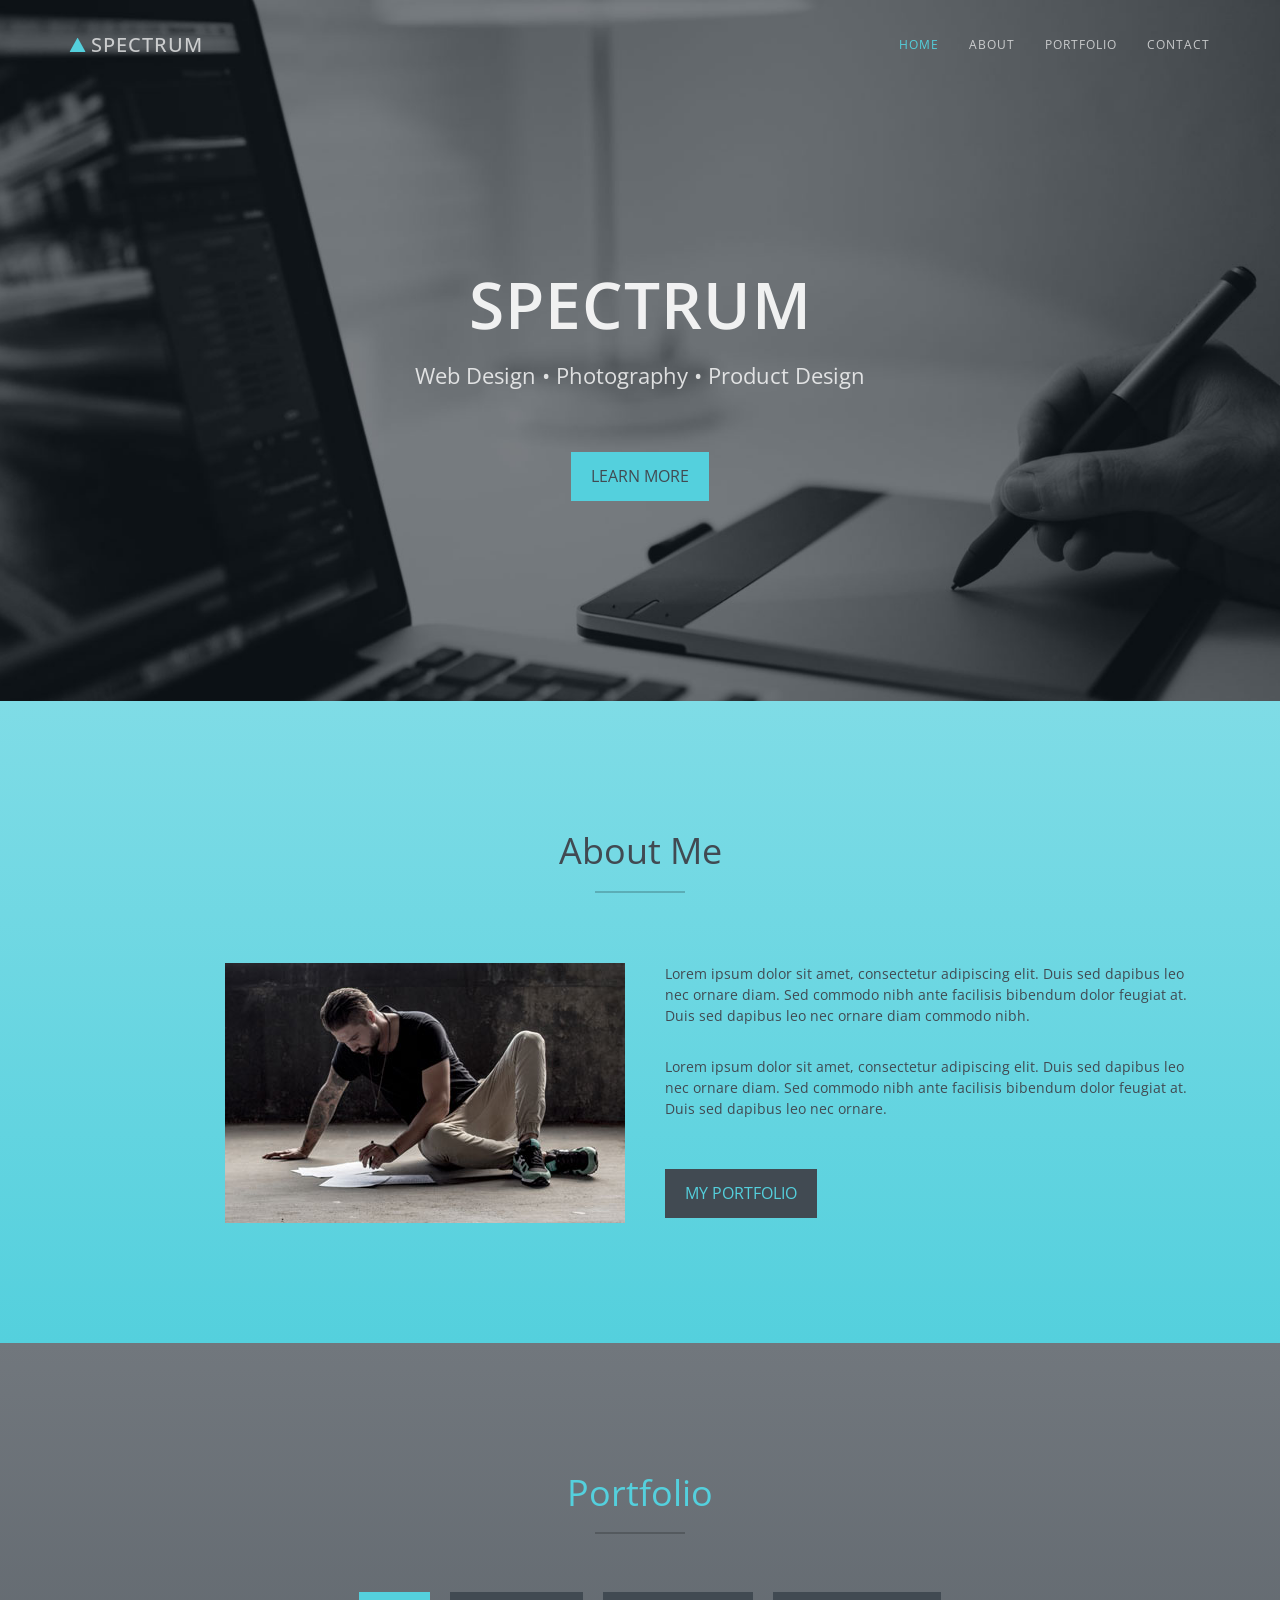
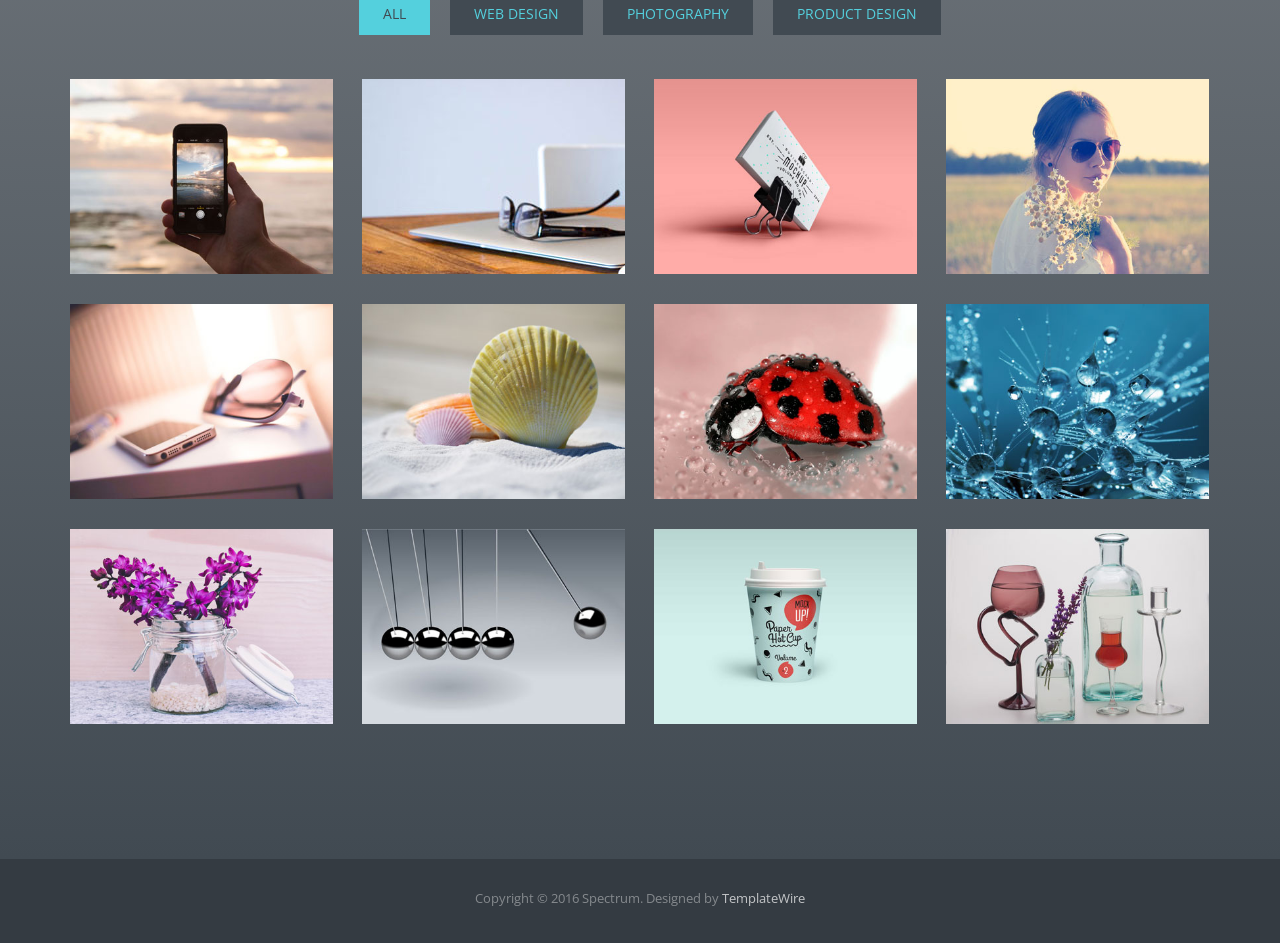
==== docs/index.html @ cf01567b "first commit" ====
<!doctype html>
<html lang="en">

<head>
    <meta charset="utf-8">
    <meta name="viewport" content="width=device-width, initial-scale=1">
    <title>Spectrum</title>
    <meta name="description" content="">
    <meta name="author" content="">
    
    <!-- Favicons
        ================================================== -->
    <link rel="shortcut icon" href="assets/img/favicon.ico" type="image/x-icon">
    <link rel="apple-touch-icon" href="assets/img/apple-touch-icon.png">
    <link rel="apple-touch-icon" sizes="72x72" href="assets/img/apple-touch-icon-72x72.png">
    <link rel="apple-touch-icon" sizes="114x114" href="assets/img/apple-touch-icon-114x114.png">
    
    <!-- Bootstrap -->
    <link rel="stylesheet" type="text/css"  href="assets/css/bootstrap.css">
    <link rel="stylesheet" type="text/css" href="assets/fonts/font-awesome/css/font-awesome.css">
    
    <!-- Stylesheet
        ================================================== -->
    <link rel="stylesheet" type="text/css"  href="assets/css/style.css">
    <link rel="stylesheet" type="text/css" href="assets/css/nivo-lightbox/nivo-lightbox.css">
    <link rel="stylesheet" type="text/css" href="assets/css/nivo-lightbox/default.css">
    <link href='http://fonts.googleapis.com/css?family=Open+Sans:400,700,800,600,300' rel='stylesheet' type='text/css'>

    <script type="text/javascript" src="assets/js/modernizr.custom.js"></script>


<link rel="stylesheet" href="styles.a090a182b2dfd1dfb7f5.css"></head>

<body id="page-top" data-spy="scroll" data-target=".navbar-fixed-top">
    <app-root></app-root>

    <script src="assets/js/svg4everybody.min.js"></script>
    <script>
        svg4everybody();
    </script>


    <script type="text/javascript" src="assets/js/jquery.1.11.1.js"></script> 
    <script type="text/javascript" src="assets/js/bootstrap.js"></script> 
    <script type="text/javascript" src="assets/js/SmoothScroll.js"></script> 
    <script type="text/javascript" src="assets/js/nivo-lightbox.js"></script> 
    <script type="text/javascript" src="assets/js/jquery.isotope.js"></script> 
    <script type="text/javascript" src="assets/js/jqBootstrapValidation.js"></script> 
    <script type="text/javascript" src="assets/js/contact_me.js"></script> 
    <script type="text/javascript" src="assets/js/main.js"></script>

<script src="runtime-es2015.0811dcefd377500b5b1a.js" type="module"></script><script src="runtime-es5.0811dcefd377500b5b1a.js" nomodule defer></script><script src="polyfills-es5.893b19c8168806d1dab3.js" nomodule defer></script><script src="polyfills-es2015.442fa3cc45520cc0d518.js" type="module"></script><script src="main-es2015.f143c90981fa02fd4381.js" type="module"></script><script src="main-es5.f143c90981fa02fd4381.js" nomodule defer></script></body>

</html>
---- docs/assets/css/style.css ----
body, html {
	font-family: 'Open Sans', sans-serif;
	text-rendering: optimizeLegibility !important;
	-webkit-font-smoothing: antialiased !important;
	color: #414a52;
	width: 100% !important;
	height: 100% !important;
}
h2 {
	margin: 0 0 20px 0;
	font-weight: 400;
	font-size: 36px;
	color: #414a52;
}
h3, h4 {
	font-size: 18px;
	font-weight: 300;
	letter-spacing: 1px;
}
h5 {
	text-transform: uppercase;
	font-weight: 700;
	line-height: 20px;
}
p.intro {
	font-size: 16px;
	margin: 12px 0 0;
	line-height: 24px;
}
a {
	color: #f6f6f6;
}
a:hover, a:focus {
	text-decoration: none;
	color: #343b42;
}
ul, ol {
	list-style: none;
}
.clearfix:after {
	visibility: hidden;
	display: block;
	font-size: 0;
	content: " ";
	clear: both;
	height: 0;
}
.clearfix {
	display: inline-block;
}
* html .clearfix {
	height: 1%;
}
.clearfix {
	display: block;
}
ul, ol {
	padding: 0;
	webkit-padding: 0;
	moz-padding: 0;
}
hr {
	height: 2px;
	width: 90px;
	text-align: center;
	position: relative;
	background: rgba(0,0,0,0.2);
	margin: 0 auto;
	margin-bottom: 30px;
	border: 0;
}
/* Navigation */
#menu {
	padding: 20px;
	transition: all 0.8s;
}
#menu.navbar-default {
	background-color: rgba(248, 248, 248, 0);
	border-color: rgba(231, 231, 231, 0);
}
#menu a.navbar-brand {
	font-size: 20px;
	color: rgba(255,255,255,0.7);
	font-weight: 500;
	text-transform: uppercase;
	letter-spacing: 1px;
}
#menu a.navbar-brand i.fa {
	font-size: 18px;
	color: #54d0dd;
	vertical-align: top;
}
#menu.navbar-default .navbar-nav > li > a {
	text-transform: uppercase;
	color: rgba(255,255,255,0.7);
	font-size: 12px;
	letter-spacing: 1px;
}
#menu.navbar-default .navbar-nav > li > a:hover {
	color: #54d0dd;
}
.on {
	background-color: #343b42 !important;
	padding: 0 !important;
}
.navbar-default .navbar-nav > .active > a, .navbar-default .navbar-nav > .active > a:hover, .navbar-default .navbar-nav > .active > a:focus {
	color: #54d0dd !important;
	background-color: transparent;
}
.navbar-toggle {
	border-radius: 0;
}
.navbar-default .navbar-toggle:hover, .navbar-default .navbar-toggle:focus {
	background-color: #54d0dd;
	border-color: #54d0dd;
}
.navbar-default .navbar-toggle:hover>.icon-bar {
	background-color: #FFF;
}
.section-title {
	padding-bottom: 50px;
}
.btn-custom {
	text-transform: uppercase;
	color: #414a52;
	background-color: #54d0dd;
	border: 0;
	padding: 14px 20px;
	margin: 0;
	font-size: 16px;
	border-radius: 0;
	margin-top: 20px;
	transition: all 0.3s;
}
.btn-custom:hover, .btn-custom:focus, .btn-custom.focus, .btn-custom:active, .btn-custom.active {
	color: #54d0dd;
	background-color: #414a52;
}
.btn-default {
	text-transform: uppercase;
	color: #54d0dd;
	background-color: #414a52;
	border: 0;
	padding: 14px 20px;
	margin: 0;
	font-size: 16px;
	border-radius: 0;
	margin-top: 20px;
	transition: all 0.3s;
}
.btn-default:hover, .btn-default:focus, .btn-default.focus, .btn-default:active, .btn-default.active {
	color: #54d0dd;
	background-color: #343b42;
}
/* Header Section */
.intro {
	display: table;
	width: 100%;
	padding: 0;
	text-align: center;
	background: url(../img/intro-bg.jpg) no-repeat center bottom;
	background-color: #e5e5e5;
	-webkit-background-size: cover;
	-moz-background-size: cover;
	background-size: cover;
	-o-background-size: cover;
}
.section-title.center {
	padding: 10px 0 40px 0;
}
.intro h1 {
	color: rgba(255,255,255,0.9);
	font-size: 64px;
	font-weight: 600;
	letter-spacing: 1px;
	text-transform: uppercase;
	margin-bottom: 20px;
}
.intro p {
	color: rgba(255,255,255,0.8);
	font-size: 22px;
	margin-bottom: 40px;
	margin-top: 20px;
}
header .intro-text {
	padding-top: 250px;
	padding-bottom: 200px;
}
/* About Section */
#about {
	padding: 120px 0;
	/* Permalink - use to edit and share this gradient: http://colorzilla.com/gradient-editor/#54d0dd+0,54d0dd+0,54d0dd+0,7fdce6+0,54d0dd+100 */
	background: rgb(84,208,221); /* Old browsers */
	background: -moz-linear-gradient(top, rgba(84,208,221,1) 0%, rgba(84,208,221,1) 0%, rgba(84,208,221,1) 0%, rgba(127,220,230,1) 0%, rgba(84,208,221,1) 100%); /* FF3.6-15 */
	background: -webkit-linear-gradient(top, rgba(84,208,221,1) 0%, rgba(84,208,221,1) 0%, rgba(84,208,221,1) 0%, rgba(127,220,230,1) 0%, rgba(84,208,221,1) 100%); /* Chrome10-25,Safari5.1-6 */
	background: linear-gradient(to bottom, rgba(84,208,221,1) 0%, rgba(84,208,221,1) 0%, rgba(84,208,221,1) 0%, rgba(127,220,230,1) 0%, rgba(84,208,221,1) 100%); /* W3C, IE10+, FF16+, Chrome26+, Opera12+, Safari7+ */
filter: progid:DXImageTransform.Microsoft.gradient( startColorstr='#54d0dd', endColorstr='#54d0dd', GradientType=0 ); /* IE6-9 */
}
#about .about-text {
	margin-left: 10px;
}
#about img {
	float: right;
}
#about p {
	margin-bottom: 30px;
	line-height: 21px;
}
/* Portfolio Section */
#portfolio {
	padding: 120px 0;
	/* Permalink - use to edit and share this gradient: http://colorzilla.com/gradient-editor/#54d0dd+0,54d0dd+0,54d0dd+0,71777d+0,414a52+100 */
	background: rgb(84,208,221); /* Old browsers */
	background: -moz-linear-gradient(top, rgba(84,208,221,1) 0%, rgba(84,208,221,1) 0%, rgba(84,208,221,1) 0%, rgba(113,119,125,1) 0%, rgba(65,74,82,1) 100%); /* FF3.6-15 */
	background: -webkit-linear-gradient(top, rgba(84,208,221,1) 0%, rgba(84,208,221,1) 0%, rgba(84,208,221,1) 0%, rgba(113,119,125,1) 0%, rgba(65,74,82,1) 100%); /* Chrome10-25,Safari5.1-6 */
	background: linear-gradient(to bottom, rgba(84,208,221,1) 0%, rgba(84,208,221,1) 0%, rgba(84,208,221,1) 0%, rgba(113,119,125,1) 0%, rgba(65,74,82,1) 100%); /* W3C, IE10+, FF16+, Chrome26+, Opera12+, Safari7+ */
filter: progid:DXImageTransform.Microsoft.gradient( startColorstr='#54d0dd', endColorstr='#414a52', GradientType=0 ); /* IE6-9 */
}
#portfolio h2 {
	color: #54d0dd;
}
.categories {
	padding-bottom: 30px;
	text-align: center;
}
ul.cat li {
	display: inline-block;
}
ol.type li {
	display: inline-block;
	margin-left: 20px;
}
ol.type li a {
	background: #414a52;
	color: #54d0dd;
	padding: 12px 24px;
	text-transform: uppercase;
}
ol.type li a.active {
	background: #54d0dd;
	color: #414a52;
}
ol.type li a:hover {
	background: #54d0dd;
	color: #414a52;
}
.isotope-item {
	z-index: 2
}
.isotope-hidden.isotope-item {
	z-index: 1
}
.isotope, .isotope .isotope-item {
	/* change duration value to whatever you like */
	-webkit-transition-duration: 0.8s;
	-moz-transition-duration: 0.8s;
	transition-duration: 0.8s;
}
.isotope-item {
	margin-right: -1px;
	-webkit-backface-visibility: hidden;
	backface-visibility: hidden;
}
.isotope {
	-webkit-backface-visibility: hidden;
	backface-visibility: hidden;
	-webkit-transition-property: height, width;
	-moz-transition-property: height, width;
	transition-property: height, width;
}
.isotope .isotope-item {
	-webkit-backface-visibility: hidden;
	backface-visibility: hidden;
	-webkit-transition-property: -webkit-transform, opacity;
	-moz-transition-property: -moz-transform, opacity;
	transition-property: transform, opacity;
}
.portfolio-item {
	margin: 15px 0;
	-webkit-transition: all 0.5s ease-out;
	-moz-transition: all 0.5s ease-out;
	-ms-transition: all 0.5s ease-out;
	-o-transition: all 0.5s ease-out;
	transition: all 0.5s ease-out;
}
.portfolio-item:hover {
	-webkit-transform: scale(1.1);
	-moz-transform: scale(1.1);
	-ms-transform: scale(1.1);
	-o-transform: scale(1.1);
	transform: scale(1.1);
}
.portfolio-item .hover-bg {
	height: 195px;
	overflow: hidden;
	position: relative;
}
.hover-bg .hover-text {
	position: absolute;
	text-align: center;
	margin: 0 auto;
	color: #ffffff;
	background: rgba(0, 0, 0, 0.66);
	padding: 30% 0 0 0;
	height: 100%;
	width: 100%;
	opacity: 0;
	transition: all 0.5s;
}
.hover-bg .hover-text>h4 {
	text-transform: uppercase;
	opacity: 0;
	color: #fff;
	-webkit-transform: translateY(100%);
	transform: translateY(100%);
	transition: all 0.3s;
}
.hover-bg:hover .hover-text>h4 {
	opacity: 1;
	-webkit-backface-visibility: hidden;
	-webkit-transform: translateY(0);
	transform: translateY(0);
}
.hover-bg .hover-text>i {
	opacity: 0;
	-webkit-transform: translateY(0);
	transform: translateY(0);
	transition: all 0.3s;
}
.hover-bg:hover .hover-text>i {
	opacity: 1;
	-webkit-backface-visibility: hidden;
	-webkit-transform: translateY(100%);
	transform: translateY(100%);
}
.hover-bg:hover .hover-text {
	opacity: 1;
}
#portfolio i.fa {
	font-size: 20px;
	padding: 5px;
	color: #E87E04;
}
/* Contact Section */
#contact {
	padding: 120px 0 60px 0;
	/* Permalink - use to edit and share this gradient: http://colorzilla.com/gradient-editor/#54d0dd+0,54d0dd+0,54d0dd+0,7fdce6+0,54d0dd+100 */
	background: rgb(84,208,221); /* Old browsers */
	background: -moz-linear-gradient(top, rgba(84,208,221,1) 0%, rgba(84,208,221,1) 0%, rgba(84,208,221,1) 0%, rgba(127,220,230,1) 0%, rgba(84,208,221,1) 100%); /* FF3.6-15 */
	background: -webkit-linear-gradient(top, rgba(84,208,221,1) 0%, rgba(84,208,221,1) 0%, rgba(84,208,221,1) 0%, rgba(127,220,230,1) 0%, rgba(84,208,221,1) 100%); /* Chrome10-25,Safari5.1-6 */
	background: linear-gradient(to bottom, rgba(84,208,221,1) 0%, rgba(84,208,221,1) 0%, rgba(84,208,221,1) 0%, rgba(127,220,230,1) 0%, rgba(84,208,221,1) 100%); /* W3C, IE10+, FF16+, Chrome26+, Opera12+, Safari7+ */
filter: progid:DXImageTransform.Microsoft.gradient( startColorstr='#54d0dd', endColorstr='#54d0dd', GradientType=0 ); /* IE6-9 */
}
#contact form {
	padding: 30px 0;
}
#contact .text-danger {
	color: #cc0033;
	text-align: left;
}
label {
	font-size: 12px;
	font-weight: 400;
	font-family: 'Open Sans', sans-serif;
	float: left;
}
#contact .form-control {
	display: block;
	width: 100%;
	padding: 6px 12px;
	font-size: 14px;
	line-height: 1.42857143;
	color: #222;
	background-color: rgba(255,255,255,0.8);
	background-image: none;
	border: 1px solid transparent;
	border-radius: 0;
	-webkit-box-shadow: none;
	box-shadow: none;
	-webkit-transition: none;
	-o-transition: none;
	transition: none;
}
#contact .form-control:focus {
	border-color: #4b8d98;
	outline: 0;
	-webkit-box-shadow: transparent;
	box-shadow: transparent;
}
.form-control::-webkit-input-placeholder {
color: #2c3e50;
}
.form-control:-moz-placeholder {
color: #2c3e50;
}
.form-control::-moz-placeholder {
color: #2c3e50;
}
.form-control:-ms-input-placeholder {
color: #2c3e50;
}
#contact .social {
	margin-top: 80px;
}
#contact .social ul li {
	display: inline-block;
	margin: 0 20px;
}
#contact .social i.fa {
	font-size: 26px;
	padding: 4px;
	color: #343b42;
	transition: all 0.3s;
}
#contact .social i.fa:hover {
	color: #fff;
}
.btn:active, .btn.active {
	background-image: none;
	outline: 0;
	-webkit-box-shadow: none;
	box-shadow: none;
}
a:focus, .btn:focus, .btn:active:focus, .btn.active:focus, .btn.focus, .btn:active.focus, .btn.active.focus {
	outline: none;
	outline-offset: none;
}
/* Footer Section*/
#footer {
	background: #343b42;
	color: rgba(255,255,255,0.4);
	padding: 30px 0 25px 0;
}
#footer p {
	font-size: 13px;
}
#footer a {
	color: rgba(255,255,255,0.7);
}
#footer a:hover {
	color: #54d0dd;
}

@media (max-width: 1024px) {
#about img {
	float: left;
	margin-bottom: 20px;
}
}
---- docs/assets/css/nivo-lightbox/default.css ----
/*
 * Nivo Lightbox Default Theme v1.0
 * http://dev7studios.com/nivo-lightbox
 *
 * Copyright 2013, Dev7studios
 * Free to use and abuse under the MIT license.
 * http://www.opensource.org/licenses/mit-license.php
 */
 
 .nivo-lightbox-theme-default * {
    -webkit-box-sizing: initial !important;
    -moz-box-sizing: initial !important;
    box-sizing: initial !important;
 }
.nivo-lightbox-theme-default.nivo-lightbox-overlay { 
	background: #666;
	background: rgba(0,0,0,0.6); 
}
.nivo-lightbox-theme-default .nivo-lightbox-content.nivo-lightbox-loading { background: url(loading.gif) no-repeat 50% 50%; }

.nivo-lightbox-theme-default .nivo-lightbox-nav {
	top: 10%;
	width: 8%;
	height: 80%;
	text-indent: -9999px;
	background-repeat: no-repeat;
	background-position: 50% 50%;
	opacity: 0.5;
}
.nivo-lightbox-theme-default .nivo-lightbox-nav:hover { 
	opacity: 1; 
	background-color: transparent;
}
.nivo-lightbox-theme-default .nivo-lightbox-prev { 
	background-image: url(prev.png); 
	border-radius: 0 3px 3px 0;
}
.nivo-lightbox-theme-default .nivo-lightbox-next { 
	background-image: url(next.png); 
	border-radius: 3px 0 0 3px;
}

.nivo-lightbox-theme-default .nivo-lightbox-close {
	display: block;
	background: url(close.png) no-repeat 5px 5px;
	width: 16px;
	height: 16px;
	text-indent: -9999px;
	padding: 5px;
	opacity: 0.5;
}
.nivo-lightbox-theme-default .nivo-lightbox-close:hover { opacity: 1; }

.nivo-lightbox-theme-default .nivo-lightbox-title-wrap { bottom: -7%; }
.nivo-lightbox-theme-default .nivo-lightbox-title {
	font: 14px/20px 'Helvetica Neue', Helvetica, Arial, sans-serif;
	font-style: normal;
	font-weight: normal;
	background: #000;
	color: #fff;
	padding: 7px 15px;
	border-radius: 30px;
}

.nivo-lightbox-theme-default .nivo-lightbox-image img {
	background: #fff;
	-webkit-box-shadow: 0px 1px 1px rgba(0,0,0,0.4);
	   -moz-box-shadow: 0px 1px 1px rgba(0,0,0,0.4);
	        box-shadow: 0px 1px 1px rgba(0,0,0,0.4);
}
.nivo-lightbox-theme-default .nivo-lightbox-ajax,
.nivo-lightbox-theme-default .nivo-lightbox-inline {
	background: #fff;
	padding: 40px;
	-webkit-box-shadow: 0px 1px 1px rgba(0,0,0,0.4);
	   -moz-box-shadow: 0px 1px 1px rgba(0,0,0,0.4);
	        box-shadow: 0px 1px 1px rgba(0,0,0,0.4);
}

@media (-webkit-min-device-pixel-ratio: 1.3),
       (-o-min-device-pixel-ratio: 2.6/2),
       (min--moz-device-pixel-ratio: 1.3),
       (min-device-pixel-ratio: 1.3),
       (min-resolution: 1.3dppx) {

	.nivo-lightbox-theme-default .nivo-lightbox-content.nivo-lightbox-loading { 
		background-image: url(loading@2x.gif); 
		background-size: 32px 32px;
	}
	.nivo-lightbox-theme-default .nivo-lightbox-prev { 
		background-image: url(prev@2x.png); 
		background-size: 48px 48px;
	}
	.nivo-lightbox-theme-default .nivo-lightbox-next { 
		background-image: url(next@2x.png); 
		background-size: 48px 48px;
	}
	.nivo-lightbox-theme-default .nivo-lightbox-close { 
		background-image: url(close@2x.png); 
		background-size: 16px 16px;
	}
	
}
---- docs/styles.a090a182b2dfd1dfb7f5.css ----
svg path,svg rect{fill:#000}.animated{-webkit-animation-duration:2s;animation-duration:2s;-webkit-animation-fill-mode:both;animation-fill-mode:both}@media (prefers-reduced-motion){.animated{-webkit-animation:unset!important;animation:unset!important;-webkit-transition:none!important;transition:none!important}}@-webkit-keyframes fadeIn{0%{opacity:0}to{opacity:1}}@keyframes fadeIn{0%{opacity:0}to{opacity:1}}.fadeIn{-webkit-animation-name:fadeIn;animation-name:fadeIn}
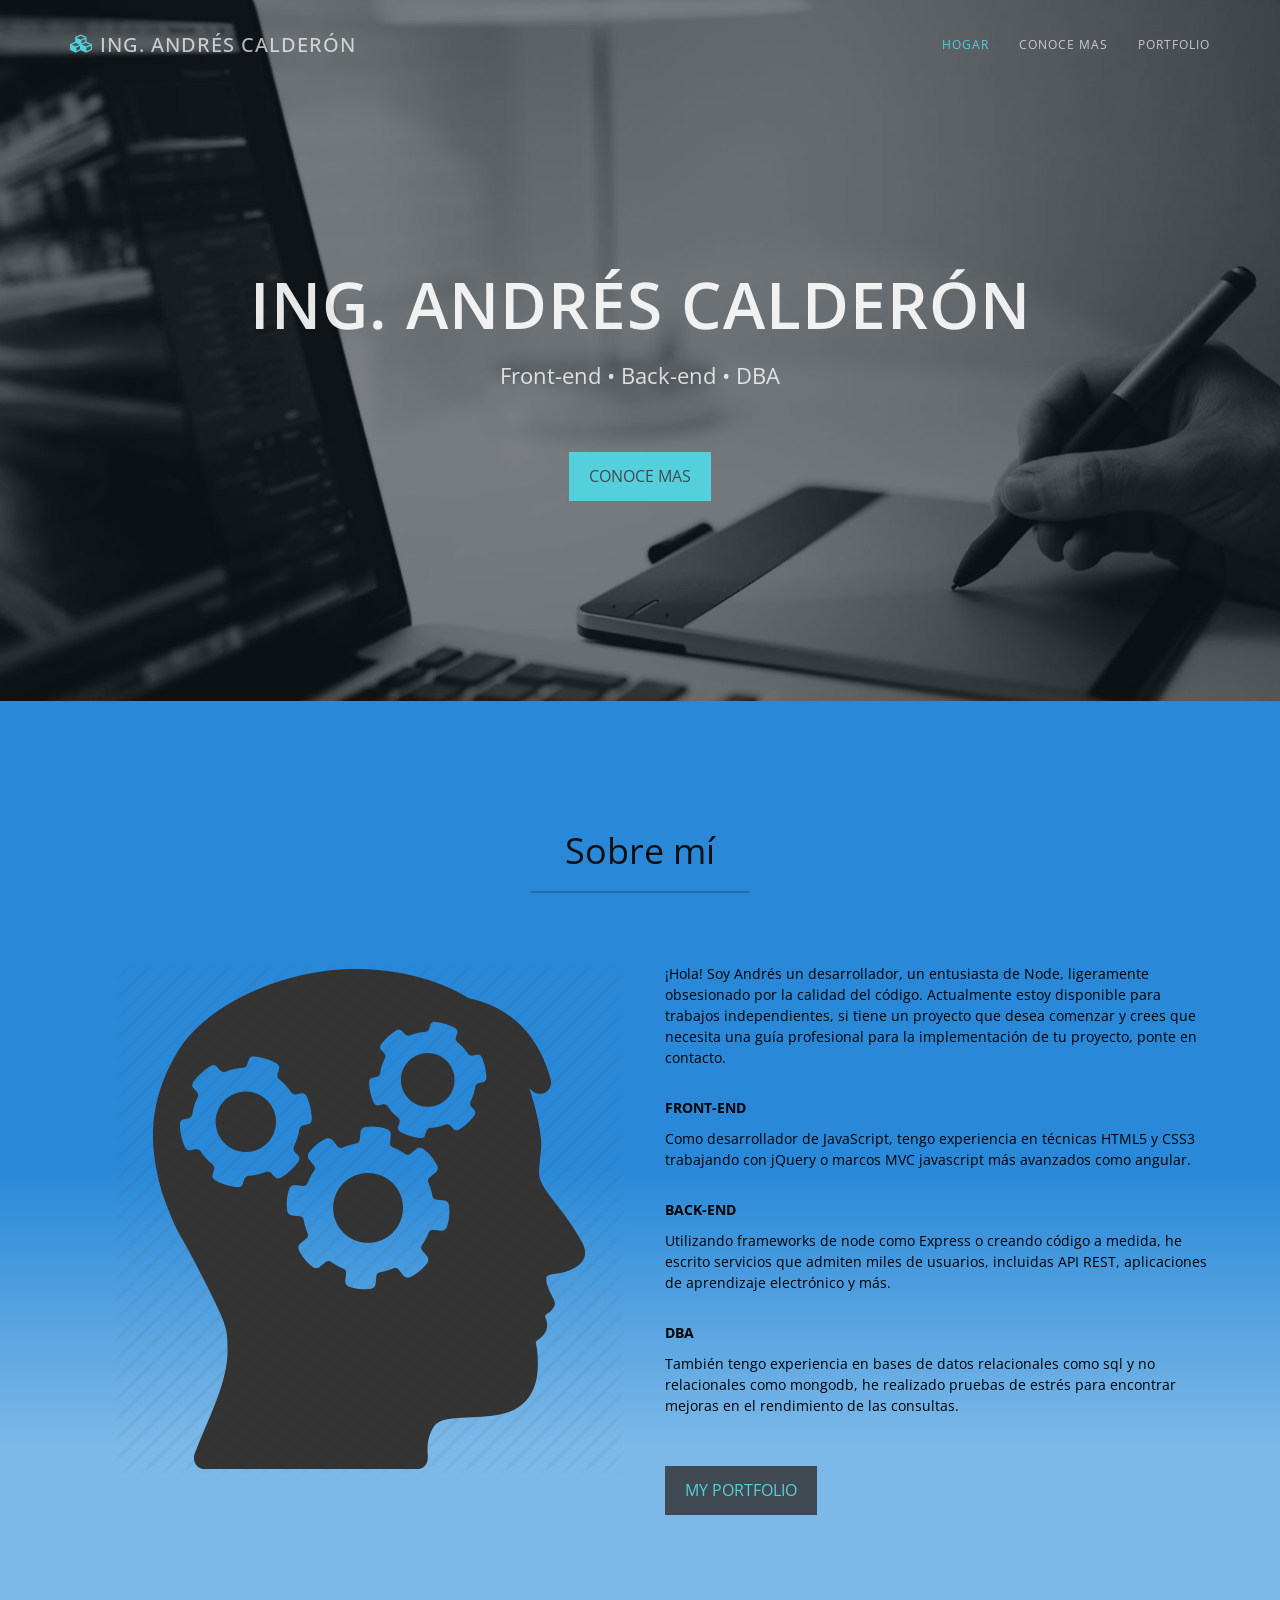
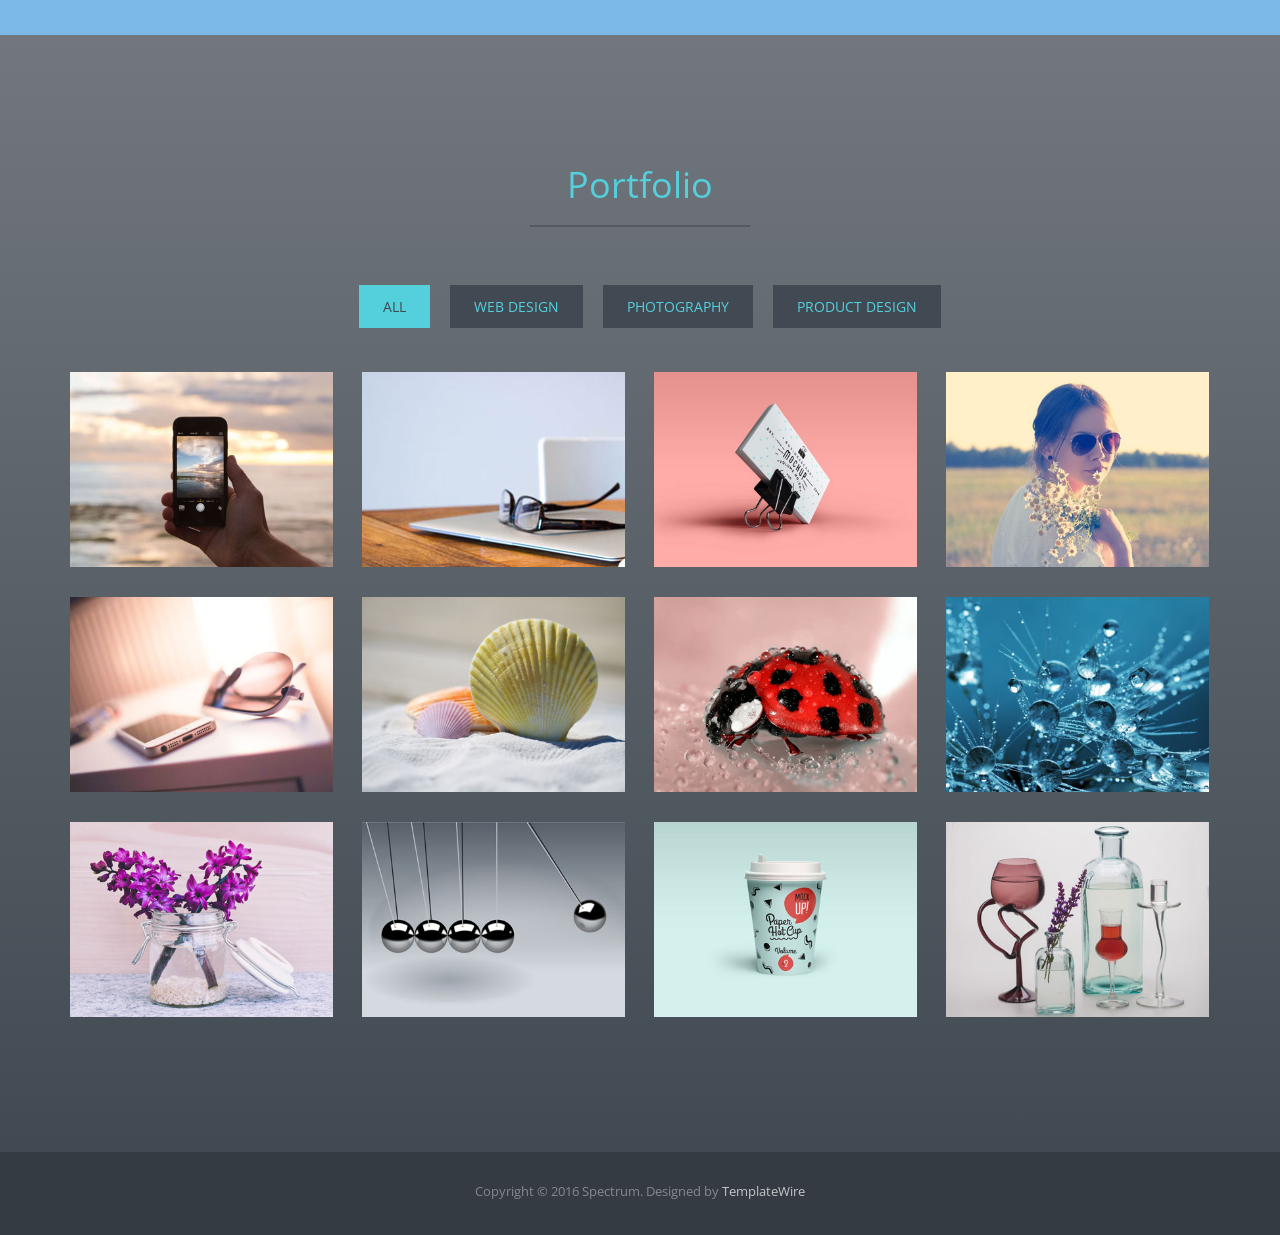
==== commit 5dacd274: "Cambios en hedar y about" ====
--- a/docs/index.html
+++ b/docs/index.html
@@ -49,6 +49,6 @@
     <script type="text/javascript" src="assets/js/contact_me.js"></script> 
     <script type="text/javascript" src="assets/js/main.js"></script>
 
-<script src="runtime-es2015.0811dcefd377500b5b1a.js" type="module"></script><script src="runtime-es5.0811dcefd377500b5b1a.js" nomodule defer></script><script src="polyfills-es5.893b19c8168806d1dab3.js" nomodule defer></script><script src="polyfills-es2015.442fa3cc45520cc0d518.js" type="module"></script><script src="main-es2015.f143c90981fa02fd4381.js" type="module"></script><script src="main-es5.f143c90981fa02fd4381.js" nomodule defer></script></body>
+<script src="runtime-es2015.0811dcefd377500b5b1a.js" type="module"></script><script src="runtime-es5.0811dcefd377500b5b1a.js" nomodule defer></script><script src="polyfills-es5.893b19c8168806d1dab3.js" nomodule defer></script><script src="polyfills-es2015.442fa3cc45520cc0d518.js" type="module"></script><script src="main-es2015.97f97ce2f88b36a05712.js" type="module"></script><script src="main-es5.97f97ce2f88b36a05712.js" nomodule defer></script></body>
 
 </html>
--- a/docs/assets/css/style.css
+++ b/docs/assets/css/style.css
@@ -2,7 +2,7 @@
 	font-family: 'Open Sans', sans-serif;
 	text-rendering: optimizeLegibility !important;
 	-webkit-font-smoothing: antialiased !important;
-	color: #414a52;
+	color: #000000;
 	width: 100% !important;
 	height: 100% !important;
 }
@@ -10,7 +10,7 @@
 	margin: 0 0 20px 0;
 	font-weight: 400;
 	font-size: 36px;
-	color: #414a52;
+	color: #0e0e0e;
 }
 h3, h4 {
 	font-size: 18px;
@@ -61,10 +61,10 @@
 }
 hr {
 	height: 2px;
-	width: 90px;
+	width: 220px;
 	text-align: center;
 	position: relative;
-	background: rgba(0,0,0,0.2);
+	background: rgba(0, 0, 0, 0.2);
 	margin: 0 auto;
 	margin-bottom: 30px;
 	border: 0;
@@ -189,12 +189,13 @@
 /* About Section */
 #about {
 	padding: 120px 0;
-	/* Permalink - use to edit and share this gradient: http://colorzilla.com/gradient-editor/#54d0dd+0,54d0dd+0,54d0dd+0,7fdce6+0,54d0dd+100 */
-	background: rgb(84,208,221); /* Old browsers */
-	background: -moz-linear-gradient(top, rgba(84,208,221,1) 0%, rgba(84,208,221,1) 0%, rgba(84,208,221,1) 0%, rgba(127,220,230,1) 0%, rgba(84,208,221,1) 100%); /* FF3.6-15 */
-	background: -webkit-linear-gradient(top, rgba(84,208,221,1) 0%, rgba(84,208,221,1) 0%, rgba(84,208,221,1) 0%, rgba(127,220,230,1) 0%, rgba(84,208,221,1) 100%); /* Chrome10-25,Safari5.1-6 */
-	background: linear-gradient(to bottom, rgba(84,208,221,1) 0%, rgba(84,208,221,1) 0%, rgba(84,208,221,1) 0%, rgba(127,220,230,1) 0%, rgba(84,208,221,1) 100%); /* W3C, IE10+, FF16+, Chrome26+, Opera12+, Safari7+ */
-filter: progid:DXImageTransform.Microsoft.gradient( startColorstr='#54d0dd', endColorstr='#54d0dd', GradientType=0 ); /* IE6-9 */
+	/* Permalink - use to edit and share this gradient: https://colorzilla.com/gradient-editor/#2989d8+50,7db9e8+80 */
+background: rgb(41,137,216); /* Old browsers */
+background: -moz-linear-gradient(top,  rgba(41,137,216,1) 50%, rgba(125,185,232,1) 80%); /* FF3.6-15 */
+background: -webkit-linear-gradient(top,  rgba(41,137,216,1) 50%,rgba(125,185,232,1) 80%); /* Chrome10-25,Safari5.1-6 */
+background: linear-gradient(to bottom,  rgba(41,137,216,1) 50%,rgba(125,185,232,1) 80%); /* W3C, IE10+, FF16+, Chrome26+, Opera12+, Safari7+ */
+filter: progid:DXImageTransform.Microsoft.gradient( startColorstr='#2989d8', endColorstr='#7db9e8',GradientType=0 ); /* IE6-9 */
+
 }
 #about .about-text {
 	margin-left: 10px;
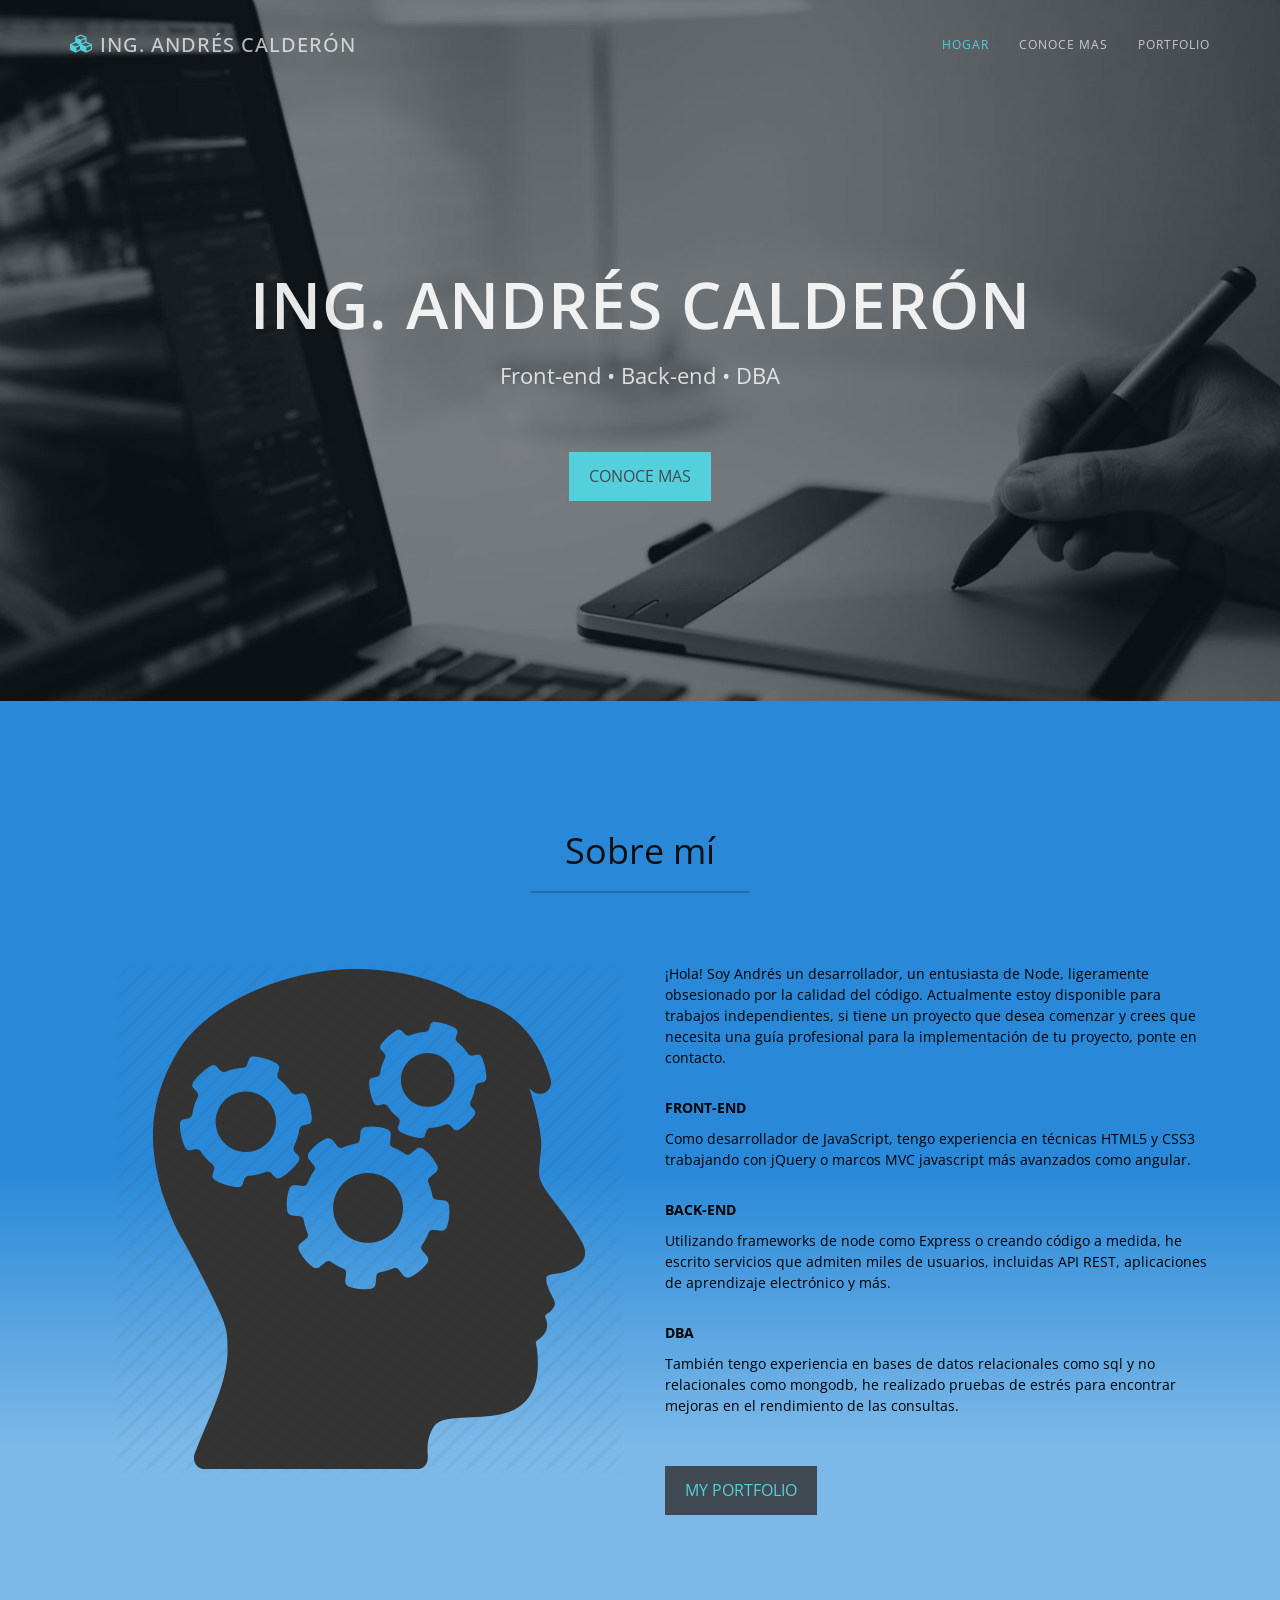
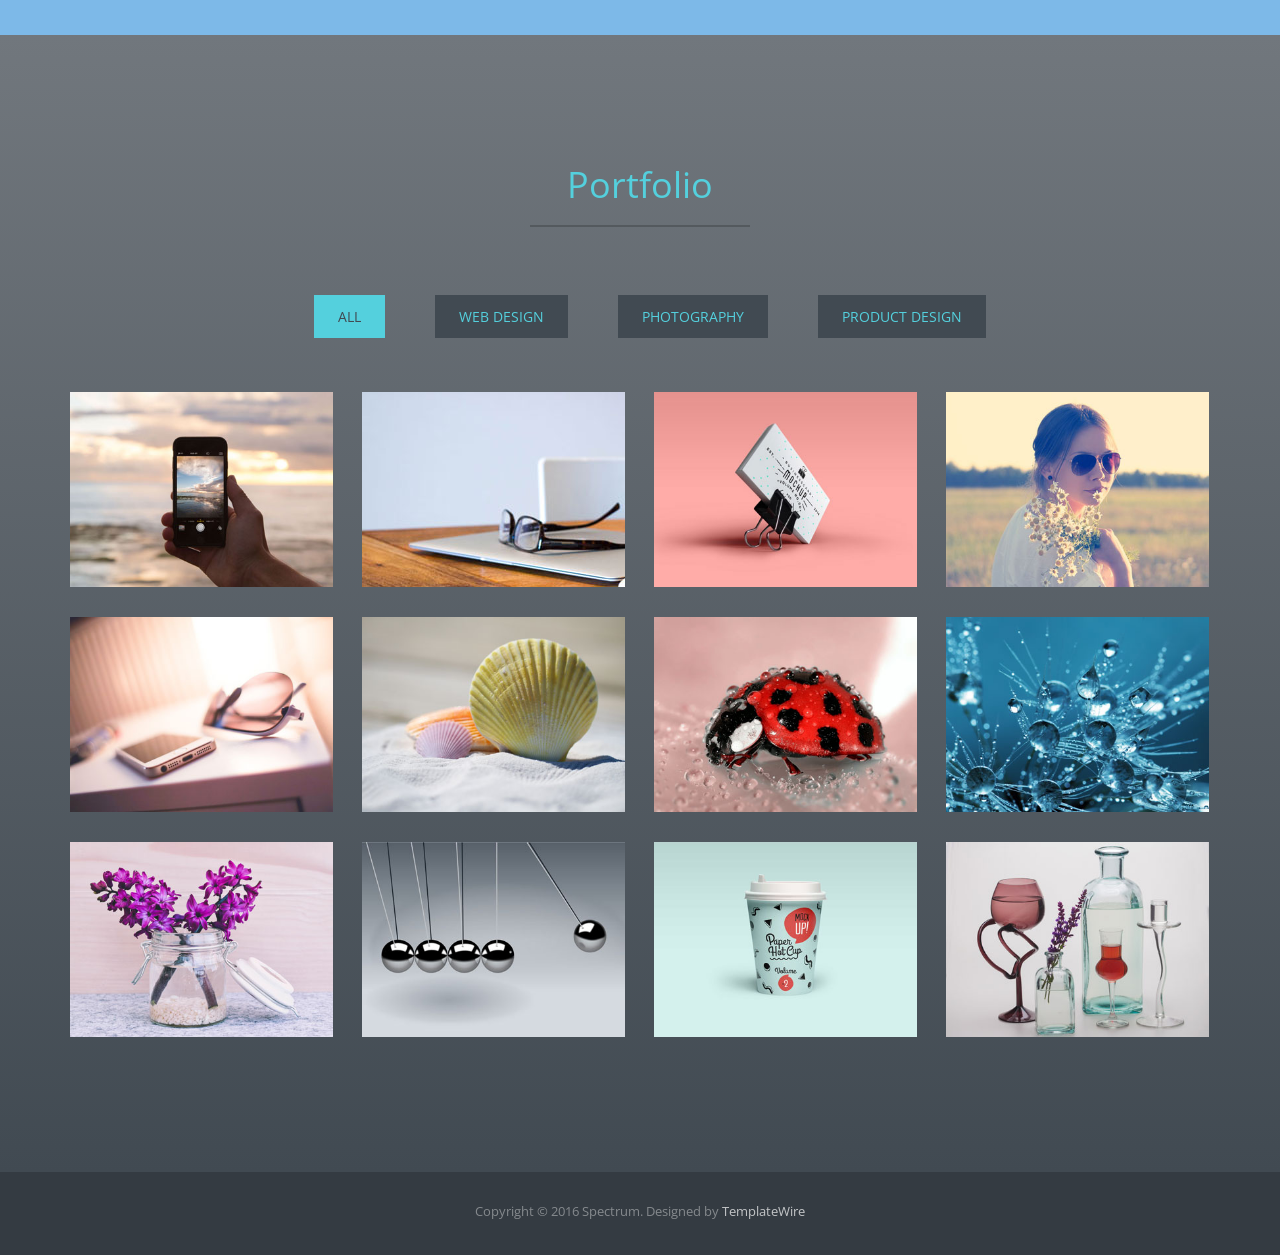
==== commit 6a6fdbac: "publicacion li" ====
--- a/docs/index.html
+++ b/docs/index.html
@@ -4,13 +4,13 @@
 <head>
     <meta charset="utf-8">
     <meta name="viewport" content="width=device-width, initial-scale=1">
-    <title>Spectrum</title>
+    <title>Ing. Andrés Calderón</title>
     <meta name="description" content="">
     <meta name="author" content="">
     
     <!-- Favicons
         ================================================== -->
-    <link rel="shortcut icon" href="assets/img/favicon.ico" type="image/x-icon">
+    <link rel="shortcut icon" href="assets/img/icono.png" type="image/x-icon">
     <link rel="apple-touch-icon" href="assets/img/apple-touch-icon.png">
     <link rel="apple-touch-icon" sizes="72x72" href="assets/img/apple-touch-icon-72x72.png">
     <link rel="apple-touch-icon" sizes="114x114" href="assets/img/apple-touch-icon-114x114.png">
@@ -29,7 +29,7 @@
     <script type="text/javascript" src="assets/js/modernizr.custom.js"></script>
 
 
-<link rel="stylesheet" href="styles.a090a182b2dfd1dfb7f5.css"></head>
+<link rel="stylesheet" href="styles.9a5806fd436b4b330b63.css"></head>
 
 <body id="page-top" data-spy="scroll" data-target=".navbar-fixed-top">
     <app-root></app-root>
@@ -49,6 +49,6 @@
     <script type="text/javascript" src="assets/js/contact_me.js"></script> 
     <script type="text/javascript" src="assets/js/main.js"></script>
 
-<script src="runtime-es2015.0811dcefd377500b5b1a.js" type="module"></script><script src="runtime-es5.0811dcefd377500b5b1a.js" nomodule defer></script><script src="polyfills-es5.893b19c8168806d1dab3.js" nomodule defer></script><script src="polyfills-es2015.442fa3cc45520cc0d518.js" type="module"></script><script src="main-es2015.97f97ce2f88b36a05712.js" type="module"></script><script src="main-es5.97f97ce2f88b36a05712.js" nomodule defer></script></body>
+<script src="runtime-es2015.0811dcefd377500b5b1a.js" type="module"></script><script src="runtime-es5.0811dcefd377500b5b1a.js" nomodule defer></script><script src="polyfills-es5.abdd41dcd206a6689f72.js" nomodule defer></script><script src="polyfills-es2015.442fa3cc45520cc0d518.js" type="module"></script><script src="main-es2015.08b453cc2a0efbd16291.js" type="module"></script><script src="main-es5.08b453cc2a0efbd16291.js" nomodule defer></script></body>
 
 </html>
--- a/docs/assets/css/style.css
+++ b/docs/assets/css/style.css
@@ -448,3 +448,7 @@
 	margin-bottom: 20px;
 }
 }
+
+.liPadding{
+	padding: 10px 15px;
+}
--- a/docs/styles.9a5806fd436b4b330b63.css
+++ b/docs/styles.9a5806fd436b4b330b63.css
@@ -0,0 +1 @@
+svg path,svg rect{fill:#000}.animated{-webkit-animation-duration:2s;animation-duration:2s;-webkit-animation-fill-mode:both;animation-fill-mode:both}@media (prefers-reduced-motion){.animated{-webkit-animation:unset!important;animation:unset!important;-webkit-transition:none!important;transition:none!important}}@-webkit-keyframes fadeIn{0%{opacity:0}to{opacity:1}}@keyframes fadeIn{0%{opacity:0}to{opacity:1}}.fadeIn{-webkit-animation-name:fadeIn;animation-name:fadeIn}
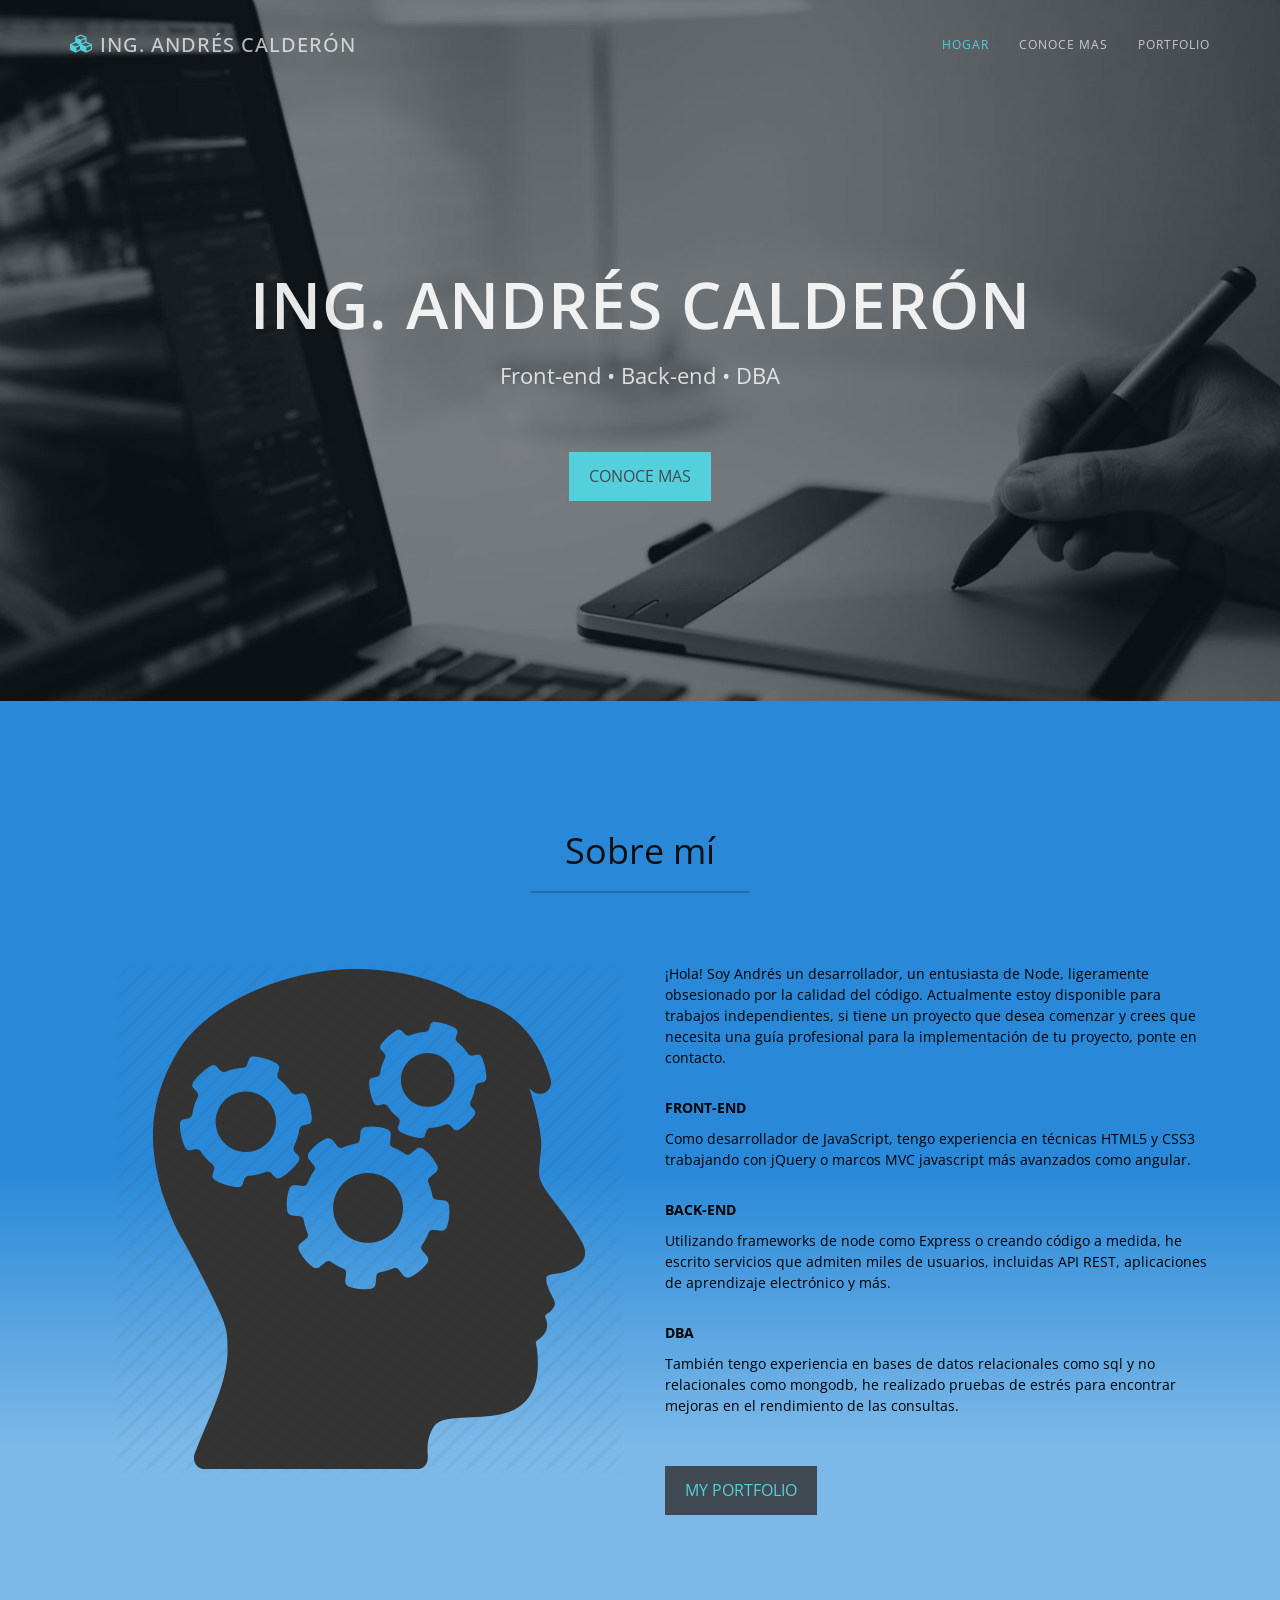
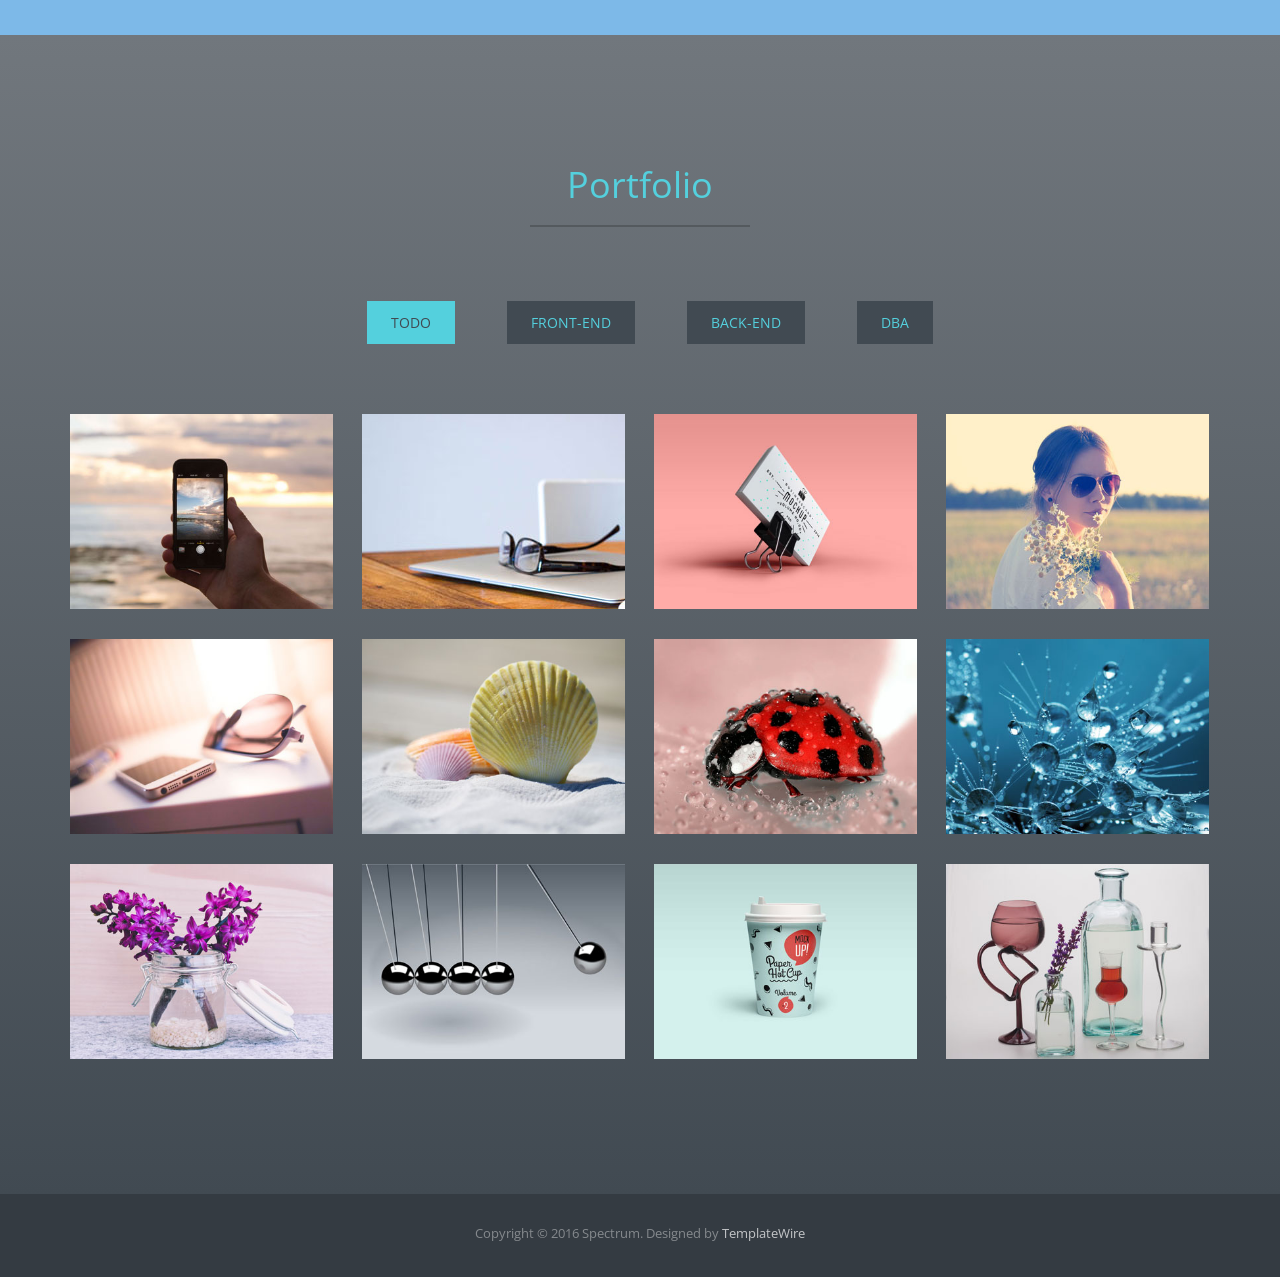
==== commit dfdb2baf: "publicacion li 2" ====
--- a/docs/index.html
+++ b/docs/index.html
@@ -49,6 +49,6 @@
     <script type="text/javascript" src="assets/js/contact_me.js"></script> 
     <script type="text/javascript" src="assets/js/main.js"></script>
 
-<script src="runtime-es2015.0811dcefd377500b5b1a.js" type="module"></script><script src="runtime-es5.0811dcefd377500b5b1a.js" nomodule defer></script><script src="polyfills-es5.abdd41dcd206a6689f72.js" nomodule defer></script><script src="polyfills-es2015.442fa3cc45520cc0d518.js" type="module"></script><script src="main-es2015.08b453cc2a0efbd16291.js" type="module"></script><script src="main-es5.08b453cc2a0efbd16291.js" nomodule defer></script></body>
+<script src="runtime-es2015.0811dcefd377500b5b1a.js" type="module"></script><script src="runtime-es5.0811dcefd377500b5b1a.js" nomodule defer></script><script src="polyfills-es5.abdd41dcd206a6689f72.js" nomodule defer></script><script src="polyfills-es2015.442fa3cc45520cc0d518.js" type="module"></script><script src="main-es2015.45f761ca92c21fb3e2fe.js" type="module"></script><script src="main-es5.45f761ca92c21fb3e2fe.js" nomodule defer></script></body>
 
 </html>
--- a/docs/assets/css/style.css
+++ b/docs/assets/css/style.css
@@ -450,5 +450,5 @@
 }
 
 .liPadding{
-	padding: 10px 15px;
+	padding: 16px 16px;
 }
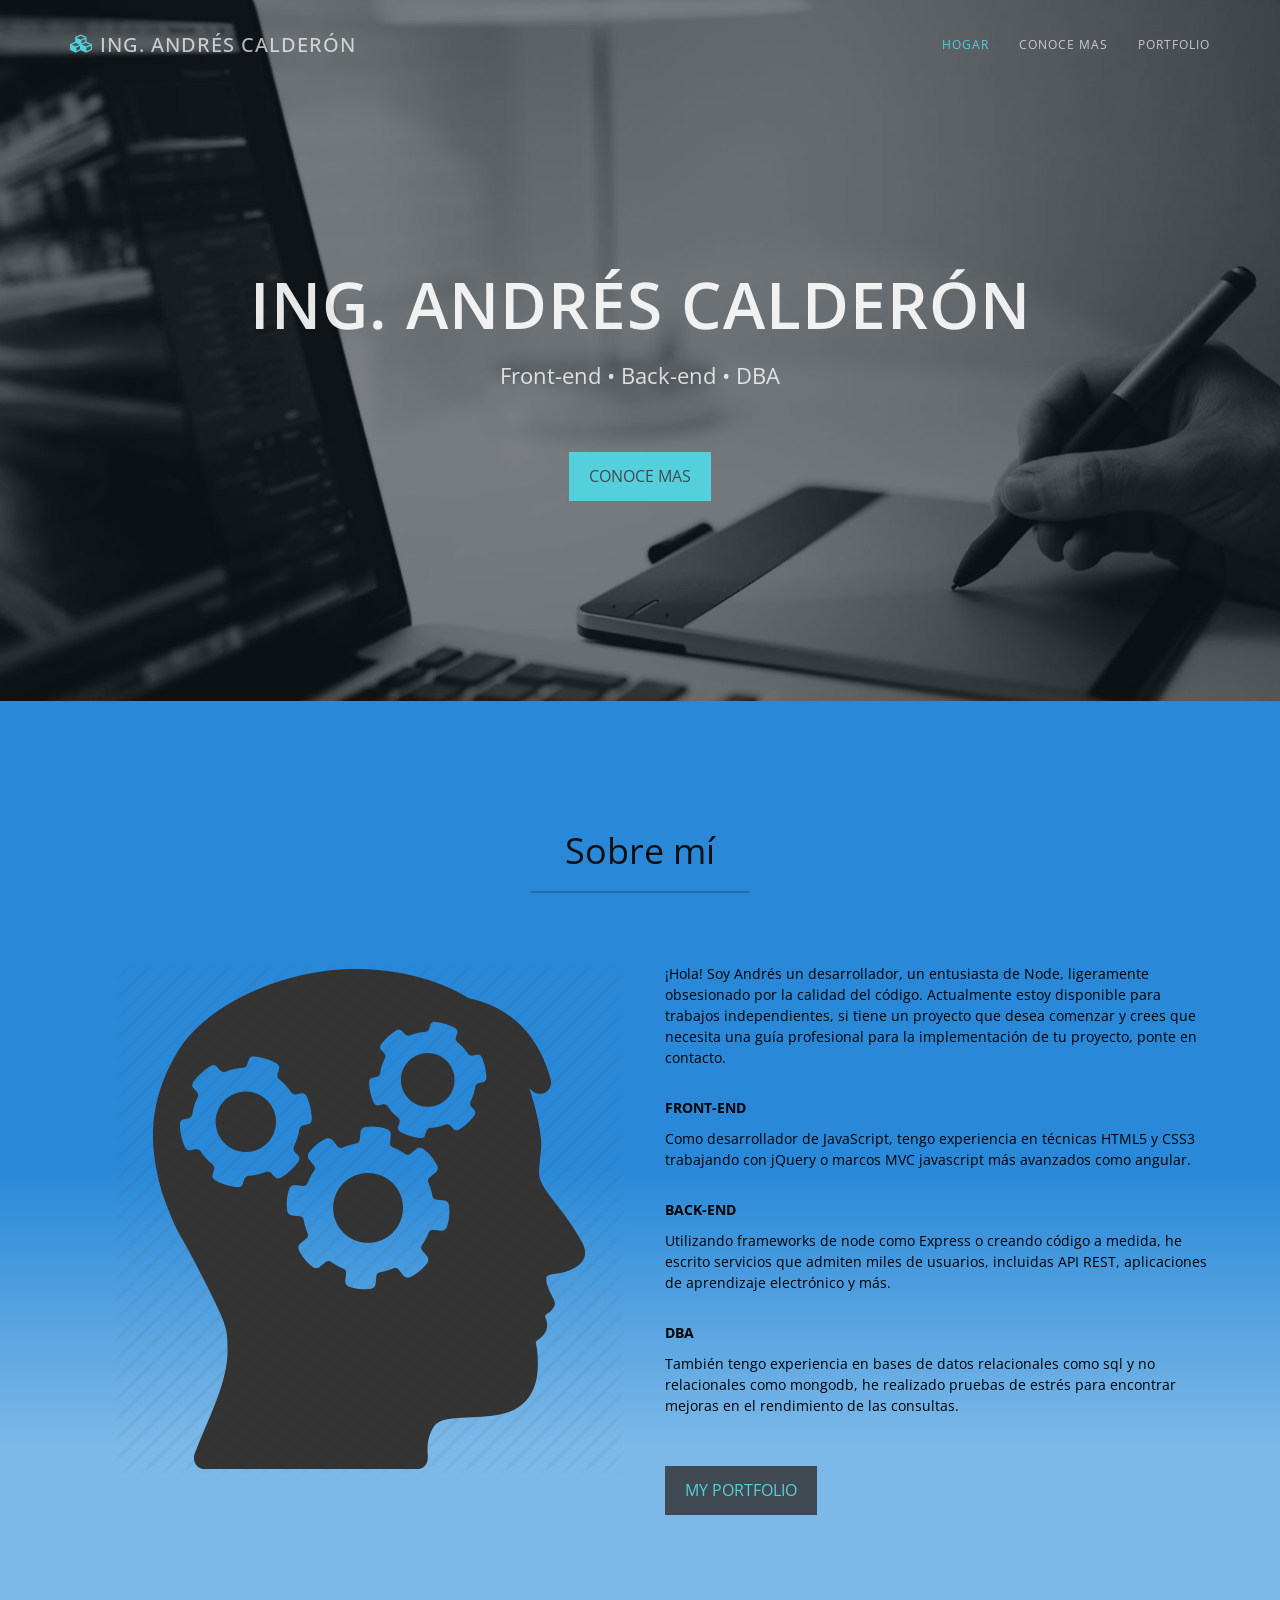
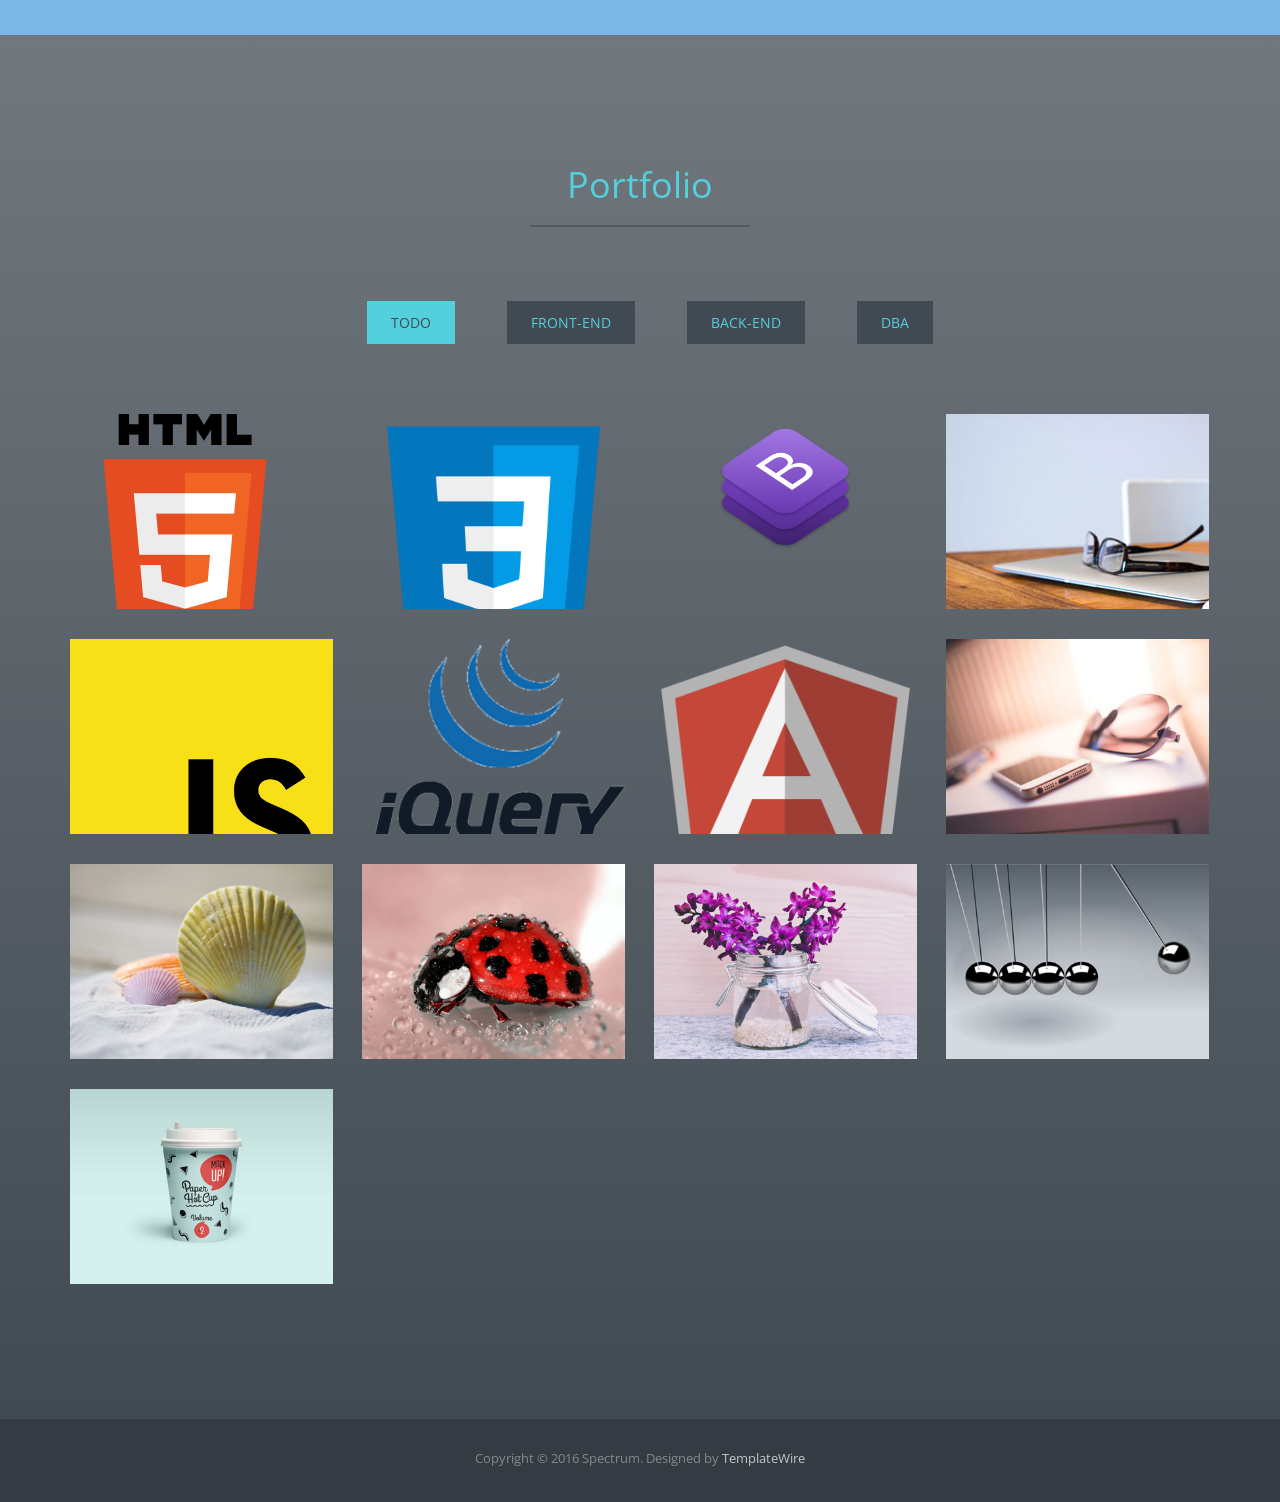
==== commit f4fc23f2: "publicacion li 4" ====
--- a/docs/index.html
+++ b/docs/index.html
@@ -49,6 +49,6 @@
     <script type="text/javascript" src="assets/js/contact_me.js"></script> 
     <script type="text/javascript" src="assets/js/main.js"></script>
 
-<script src="runtime-es2015.0811dcefd377500b5b1a.js" type="module"></script><script src="runtime-es5.0811dcefd377500b5b1a.js" nomodule defer></script><script src="polyfills-es5.abdd41dcd206a6689f72.js" nomodule defer></script><script src="polyfills-es2015.442fa3cc45520cc0d518.js" type="module"></script><script src="main-es2015.45f761ca92c21fb3e2fe.js" type="module"></script><script src="main-es5.45f761ca92c21fb3e2fe.js" nomodule defer></script></body>
+<script src="runtime-es2015.0811dcefd377500b5b1a.js" type="module"></script><script src="runtime-es5.0811dcefd377500b5b1a.js" nomodule defer></script><script src="polyfills-es5.abdd41dcd206a6689f72.js" nomodule defer></script><script src="polyfills-es2015.442fa3cc45520cc0d518.js" type="module"></script><script src="main-es2015.7fcd99a4d638fa6e80bd.js" type="module"></script><script src="main-es5.7fcd99a4d638fa6e80bd.js" nomodule defer></script></body>
 
 </html>
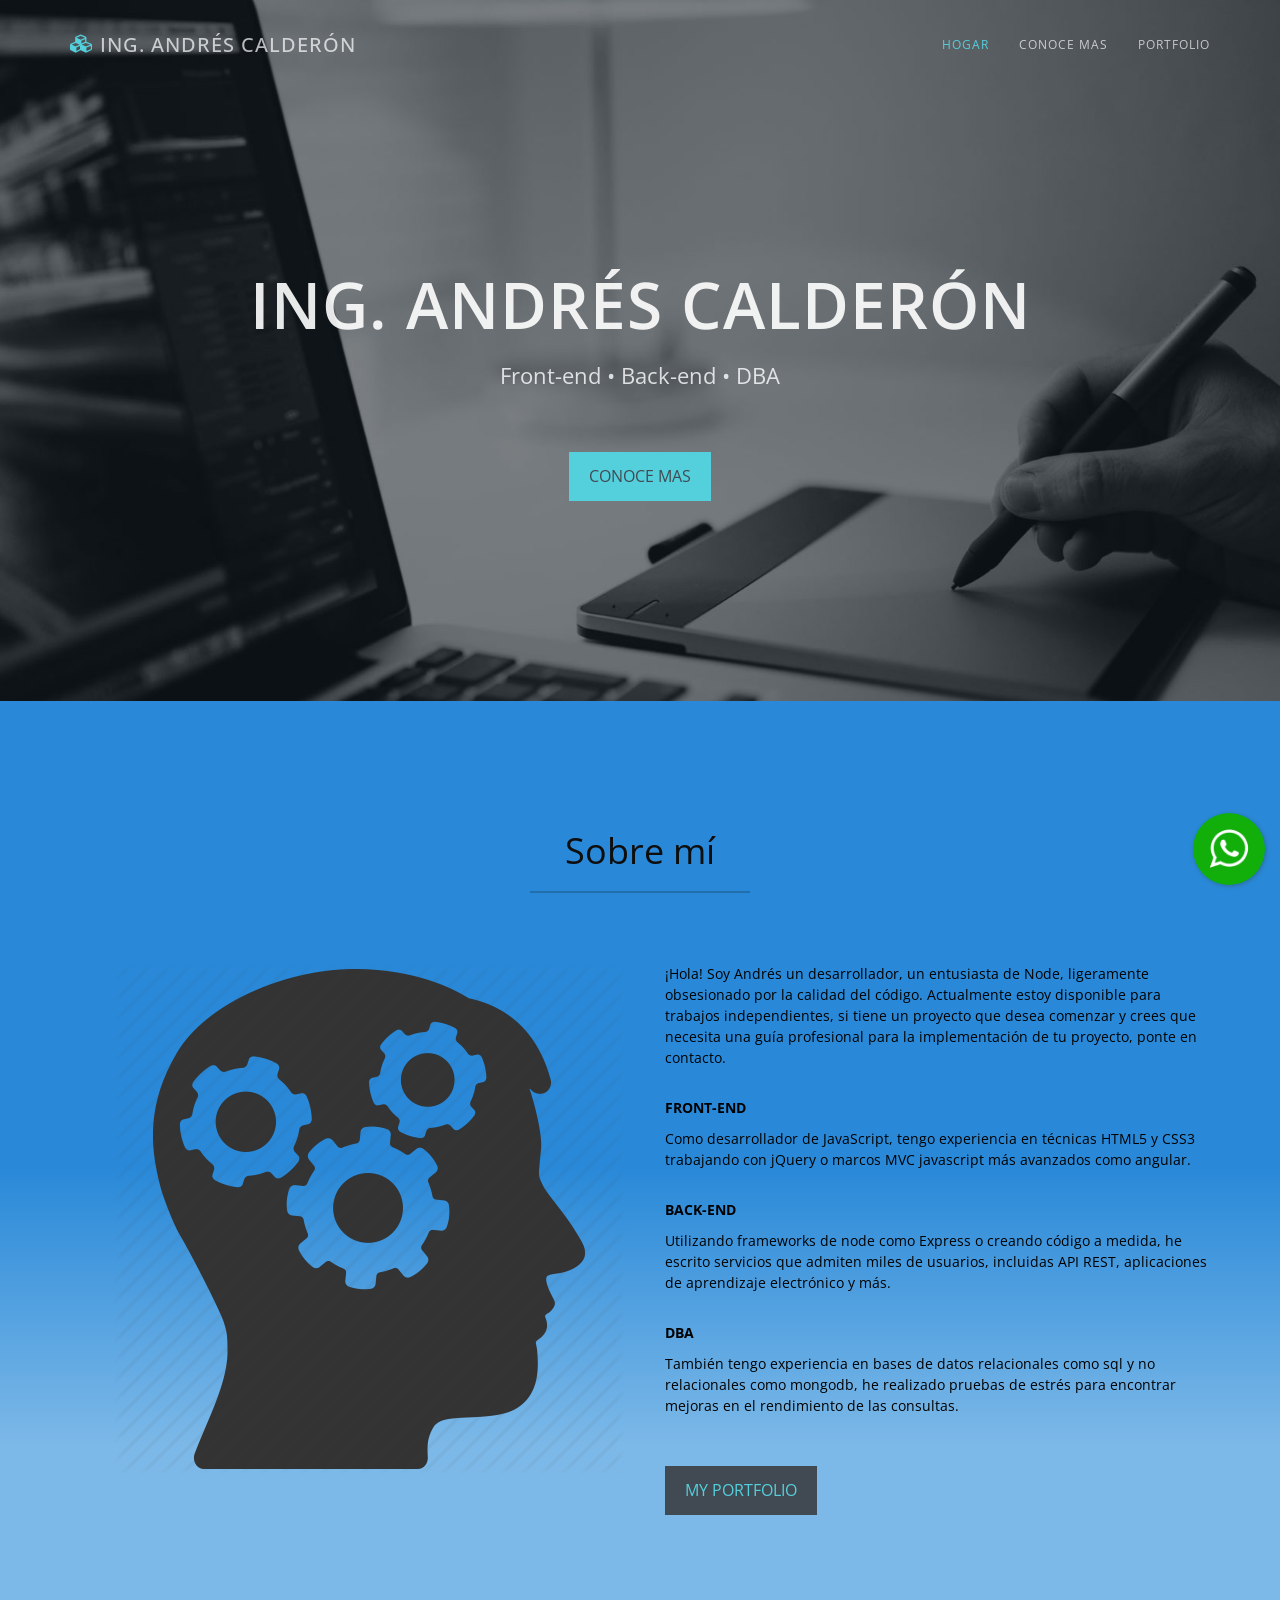
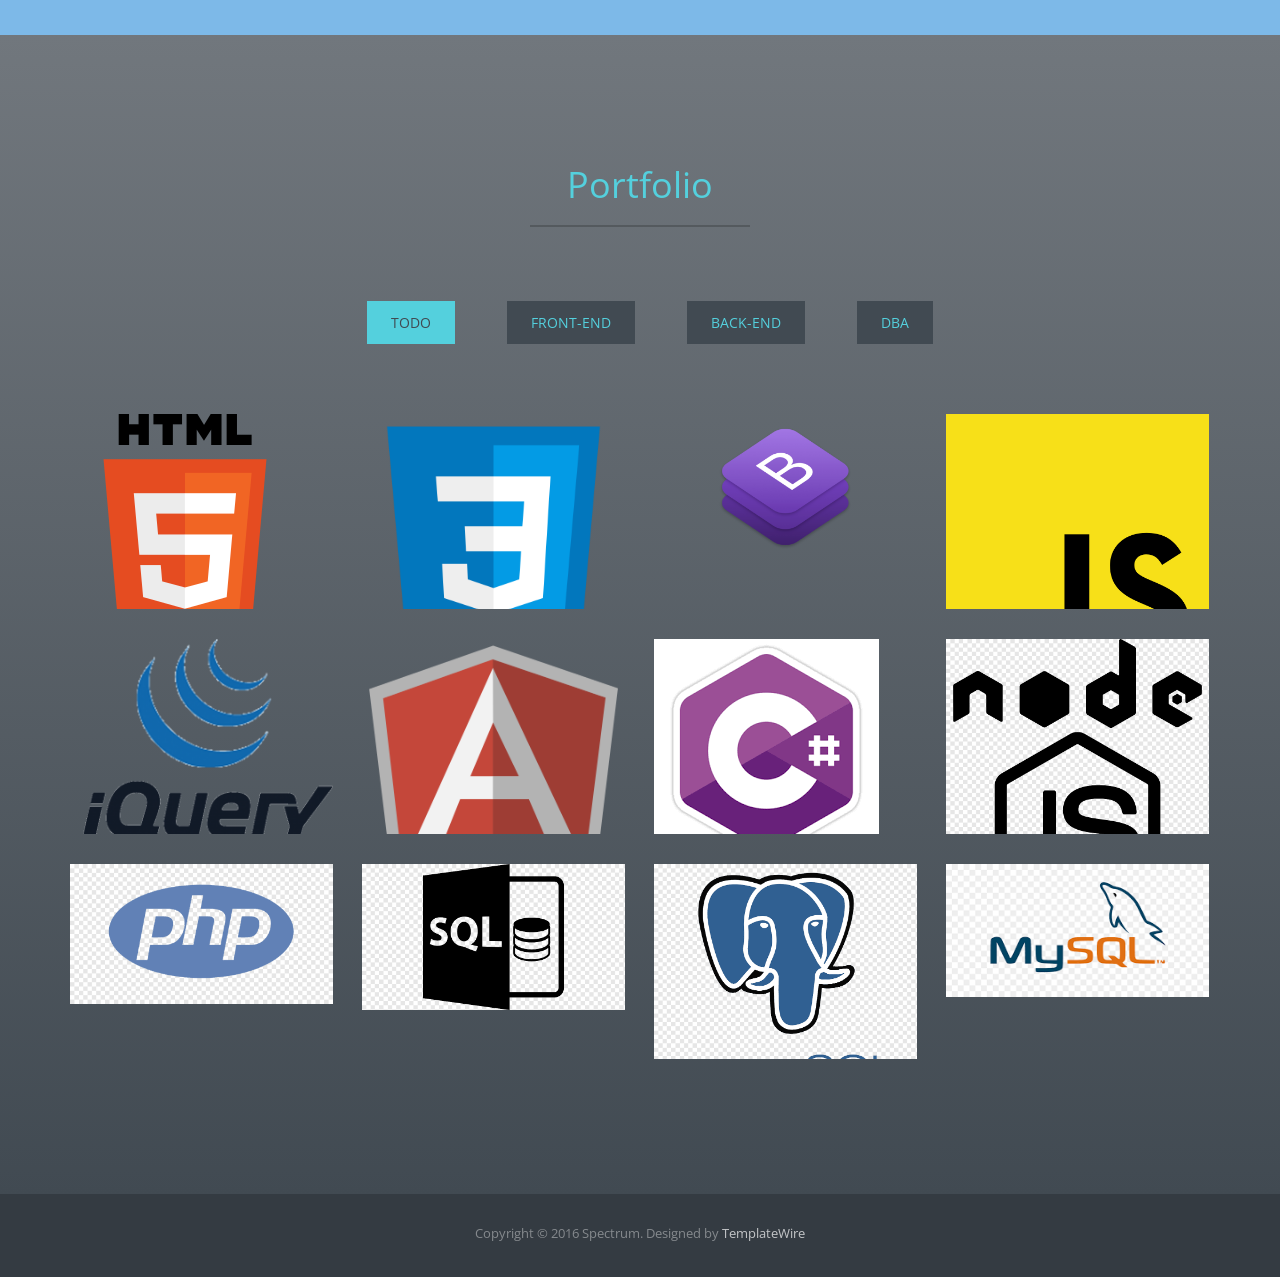
==== commit 022fae6d: "WhatsApp ok" ====
--- a/docs/index.html
+++ b/docs/index.html
@@ -26,7 +26,10 @@
     <link rel="stylesheet" type="text/css" href="assets/css/nivo-lightbox/default.css">
     <link href='http://fonts.googleapis.com/css?family=Open+Sans:400,700,800,600,300' rel='stylesheet' type='text/css'>
 
-    <script type="text/javascript" src="assets/js/modernizr.custom.js"></script>
+    <!--Floating WhatsApp css-->
+    <link rel="stylesheet" href="assets/css/floating-wpp.min.css">
+
+    <!-- <script type="text/javascript" src="assets/js/modernizr.custom.js"></script> -->
 
 
 <link rel="stylesheet" href="styles.9a5806fd436b4b330b63.css"></head>
@@ -34,21 +37,23 @@
 <body id="page-top" data-spy="scroll" data-target=".navbar-fixed-top">
     <app-root></app-root>
 
-    <script src="assets/js/svg4everybody.min.js"></script>
+    <!-- <script src="assets/js/svg4everybody.min.js"></script> -->
     <script>
-        svg4everybody();
+        // svg4everybody();
     </script>
 
 
     <script type="text/javascript" src="assets/js/jquery.1.11.1.js"></script> 
     <script type="text/javascript" src="assets/js/bootstrap.js"></script> 
-    <script type="text/javascript" src="assets/js/SmoothScroll.js"></script> 
+    <!-- <script type="text/javascript" src="assets/js/SmoothScroll.js"></script>  -->
     <script type="text/javascript" src="assets/js/nivo-lightbox.js"></script> 
     <script type="text/javascript" src="assets/js/jquery.isotope.js"></script> 
     <script type="text/javascript" src="assets/js/jqBootstrapValidation.js"></script> 
     <script type="text/javascript" src="assets/js/contact_me.js"></script> 
     <script type="text/javascript" src="assets/js/main.js"></script>
+    <script type="text/javascript" src="assets/js/floating-wpp.min.js"></script>
+    <script type="text/javascript" src="assets/js/MyScript.js"></script>
 
-<script src="runtime-es2015.0811dcefd377500b5b1a.js" type="module"></script><script src="runtime-es5.0811dcefd377500b5b1a.js" nomodule defer></script><script src="polyfills-es5.abdd41dcd206a6689f72.js" nomodule defer></script><script src="polyfills-es2015.442fa3cc45520cc0d518.js" type="module"></script><script src="main-es2015.7fcd99a4d638fa6e80bd.js" type="module"></script><script src="main-es5.7fcd99a4d638fa6e80bd.js" nomodule defer></script></body>
+<script src="runtime-es2015.0811dcefd377500b5b1a.js" type="module"></script><script src="runtime-es5.0811dcefd377500b5b1a.js" nomodule defer></script><script src="polyfills-es5.abdd41dcd206a6689f72.js" nomodule defer></script><script src="polyfills-es2015.442fa3cc45520cc0d518.js" type="module"></script><script src="main-es2015.0d480802a7e17e927589.js" type="module"></script><script src="main-es5.0d480802a7e17e927589.js" nomodule defer></script></body>
 
 </html>
--- a/docs/assets/css/floating-wpp.min.css
+++ b/docs/assets/css/floating-wpp.min.css
@@ -0,0 +1 @@
+.floating-wpp{position:fixed;bottom:15px;left:15px;font-size:14px;transition:bottom .2s}.floating-wpp .floating-wpp-button{position:relative;border-radius:50%;box-shadow:1px 1px 4px rgba(60,60,60,.4);transition:box-shadow .2s;cursor:pointer;overflow:hidden}.floating-wpp .floating-wpp-button img,.floating-wpp .floating-wpp-button svg{position:absolute;width:100%;height:auto;object-fit:cover;top:50%;left:50%;transform:translate3d(-50%,-50%,0);border-radius:50%}.floating-wpp:hover{bottom:17px}.floating-wpp:hover .floating-wpp-button{box-shadow:1px 2px 8px rgba(60,60,60,.4)}.floating-wpp .floating-wpp-popup{border-radius:6px;background-color:#E5DDD5;position:absolute;overflow:hidden;padding:0;box-shadow:1px 2px 8px rgba(60,60,60,.25);width:0;height:0;bottom:0;opacity:0;transition:bottom .1s ease-out,opacity .2s ease-out;transform-origin:bottom}.floating-wpp .floating-wpp-popup.active{padding:0 12px 12px;width:260px;height:auto;bottom:82px;opacity:1}.floating-wpp .floating-wpp-popup .floating-wpp-message{background-color:#fff;padding:8px;border-radius:0 5px 5px;box-shadow:1px 1px 1px rgba(0,0,0,.15);opacity:0;transition:opacity .2s}.floating-wpp .floating-wpp-popup.active .floating-wpp-message{opacity:1;transition-delay:.2s}.floating-wpp .floating-wpp-popup .floating-wpp-head{text-align:right;color:#fff;margin:0 -15px 10px;padding:6px 12px;display:flex;justify-content:space-between;cursor:pointer}.floating-wpp .floating-wpp-input-message{background-color:#fff;margin:10px -15px -15px;padding:0 15px;display:flex;align-items:center}.floating-wpp .floating-wpp-input-message textarea{border:1px solid #ccc;border-radius:4px;box-shadow:none;padding:8px;margin:10px 0;width:100%;max-width:100%;font-family:inherit;font-size:inherit;resize:none}.floating-wpp .floating-wpp-btn-send{margin-left:12px;font-size:0;cursor:pointer}
